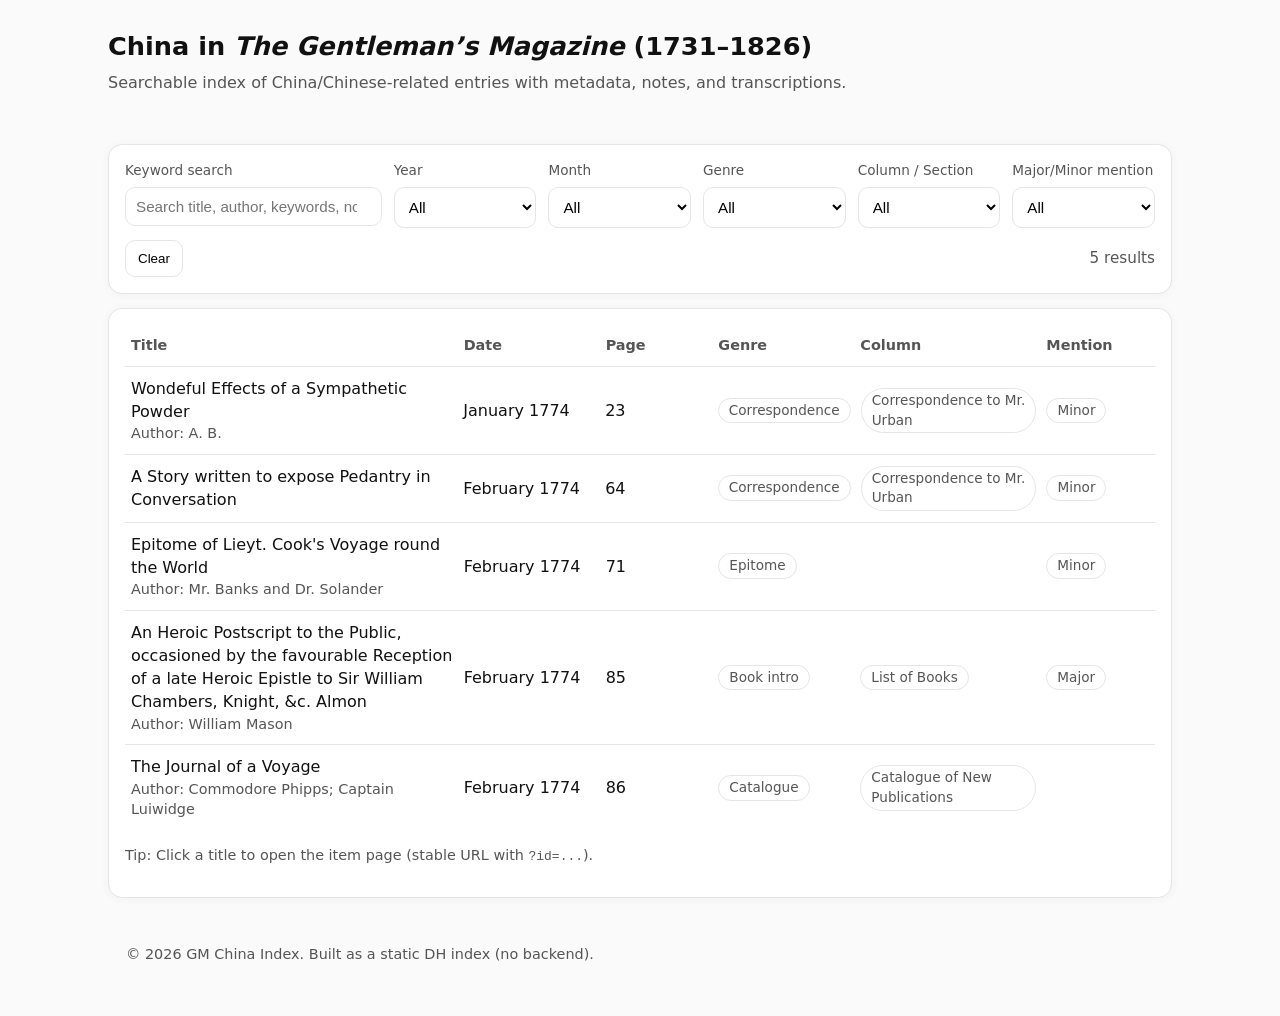
==== index.html @ 3014fca6 "Add files via upload" ====
<!doctype html>
<html lang="en">
<head>
  <meta charset="utf-8" />
  <meta name="viewport" content="width=device-width,initial-scale=1" />
  <title>China in The Gentleman’s Magazine (1731–1826)</title>
  <link rel="stylesheet" href="style.css" />
</head>
<body>
  <header class="wrap">
    <div class="brand">
      <h1>China in <em>The Gentleman’s Magazine</em> (1731–1826)</h1>
      <p class="sub">Searchable index of China/Chinese-related entries with metadata, notes, and transcriptions.</p>
    </div>
  </header>

  <main class="wrap">
    <section class="controls card">
      <div class="grid">
        <div class="field">
          <label for="q">Keyword search</label>
          <input id="q" type="search" placeholder="Search title, author, keywords, notes, transcription..." />
        </div>

        <div class="field">
          <label for="year">Year</label>
          <select id="year">
            <option value="">All</option>
          </select>
        </div>

        <div class="field">
          <label for="month">Month</label>
          <select id="month">
            <option value="">All</option>
          </select>
        </div>

        <div class="field">
          <label for="genre">Genre</label>
          <select id="genre">
            <option value="">All</option>
          </select>
        </div>

        <div class="field">
          <label for="column">Column / Section</label>
          <select id="column">
            <option value="">All</option>
          </select>
        </div>

        <div class="field">
          <label for="mention">Major/Minor mention</label>
          <select id="mention">
            <option value="">All</option>
            <option value="Major">Major</option>
            <option value="Minor">Minor</option>
          </select>
        </div>
      </div>

      <div class="row">
        <button id="clear" class="btn">Clear</button>
        <div class="meta">
          <span id="count">0</span> results
        </div>
      </div>
    </section>

    <section class="card">
      <div class="table-head">
        <div class="th">Title</div>
        <div class="th">Date</div>
        <div class="th">Page</div>
        <div class="th">Genre</div>
        <div class="th">Column</div>
        <div class="th">Mention</div>
      </div>

      <div id="results" class="table-body" aria-live="polite"></div>

      <div class="footnote">
        <p>
          Tip: Click a title to open the item page (stable URL with <code>?id=...</code>).
        </p>
      </div>
    </section>

    <footer class="wrap footer">
      <p>© <span id="yr"></span> GM China Index. Built as a static DH index (no backend).</p>
    </footer>
  </main>

  <script src="app.js"></script>
</body>
</html>
---- style.css ----
:root {
  --bg: #fafafa;
  --fg: #111;
  --muted: #555;
  --card: #fff;
  --border: #e5e5e5;
  --shadow: 0 1px 10px rgba(0,0,0,0.04);
  --radius: 14px;
  --mono: ui-monospace, SFMono-Regular, Menlo, Monaco, Consolas, "Liberation Mono", "Courier New", monospace;
  --sans: system-ui, -apple-system, Segoe UI, Roboto, Helvetica, Arial, "Apple Color Emoji","Segoe UI Emoji";
}

* { box-sizing: border-box; }
body {
  margin: 0;
  font-family: var(--sans);
  background: var(--bg);
  color: var(--fg);
  line-height: 1.45;
}

.wrap { max-width: 1100px; margin: 0 auto; padding: 18px; }

header .brand h1 { margin: 10px 0 6px; font-size: 1.6rem; }
.sub { margin: 0; color: var(--muted); }

.card {
  background: var(--card);
  border: 1px solid var(--border);
  border-radius: var(--radius);
  box-shadow: var(--shadow);
  padding: 16px;
  margin: 14px 0;
}

.grid {
  display: grid;
  grid-template-columns: 1.8fr repeat(5, 1fr);
  gap: 12px;
}

@media (max-width: 980px) {
  .grid { grid-template-columns: 1fr 1fr; }
}

.field label { display: block; font-size: 0.85rem; color: var(--muted); margin-bottom: 6px; }
.field input, .field select {
  width: 100%;
  padding: 10px 10px;
  border-radius: 10px;
  border: 1px solid var(--border);
  background: #fff;
  font-size: 0.95rem;
}

.row {
  display: flex;
  align-items: center;
  justify-content: space-between;
  margin-top: 12px;
  gap: 12px;
}

.btn {
  border: 1px solid var(--border);
  background: #fff;
  border-radius: 10px;
  padding: 10px 12px;
  cursor: pointer;
}
.btn:hover { background: #f3f3f3; }

.meta { color: var(--muted); font-size: 0.95rem; }
.footer { color: var(--muted); font-size: 0.9rem; }

.table-head, .tr {
  display: grid;
  grid-template-columns: 2.2fr 0.9fr 0.7fr 0.9fr 1.2fr 0.7fr;
  gap: 10px;
  align-items: center;
}
.table-head {
  padding: 10px 6px;
  border-bottom: 1px solid var(--border);
  font-weight: 600;
  color: var(--muted);
  font-size: 0.9rem;
}
.table-body .tr {
  padding: 10px 6px;
  border-bottom: 1px solid var(--border);
}
.table-body .tr:last-child { border-bottom: none; }

a.titlelink {
  color: inherit;
  text-decoration: none;
}
a.titlelink:hover { text-decoration: underline; }

.badge {
  display: inline-block;
  padding: 2px 10px;
  border: 1px solid var(--border);
  border-radius: 999px;
  font-size: 0.85rem;
  color: var(--muted);
  background: #fff;
}

.footnote { color: var(--muted); font-size: 0.9rem; }
code { font-family: var(--mono); font-size: 0.9em; }

.back {
  display: inline-block;
  margin: 8px 0 14px;
  color: inherit;
  text-decoration: none;
  border: 1px solid var(--border);
  background: #fff;
  padding: 8px 10px;
  border-radius: 10px;
}
.back:hover { background: #f3f3f3; }

.dl {
  display: grid;
  grid-template-columns: 220px 1fr;
  gap: 10px 14px;
  margin: 0;
}
.dl dt { color: var(--muted); }
.dl dd { margin: 0; }

.prose { white-space: pre-wrap; }
.quote {
  margin: 0;
  padding: 12px 14px;
  border-left: 4px solid var(--border);
  background: #fcfcfc;
  border-radius: 10px;
  white-space: pre-wrap;
}

.cite { font-family: var(--mono); }
.small { color: var(--muted); font-size: 0.9rem; }
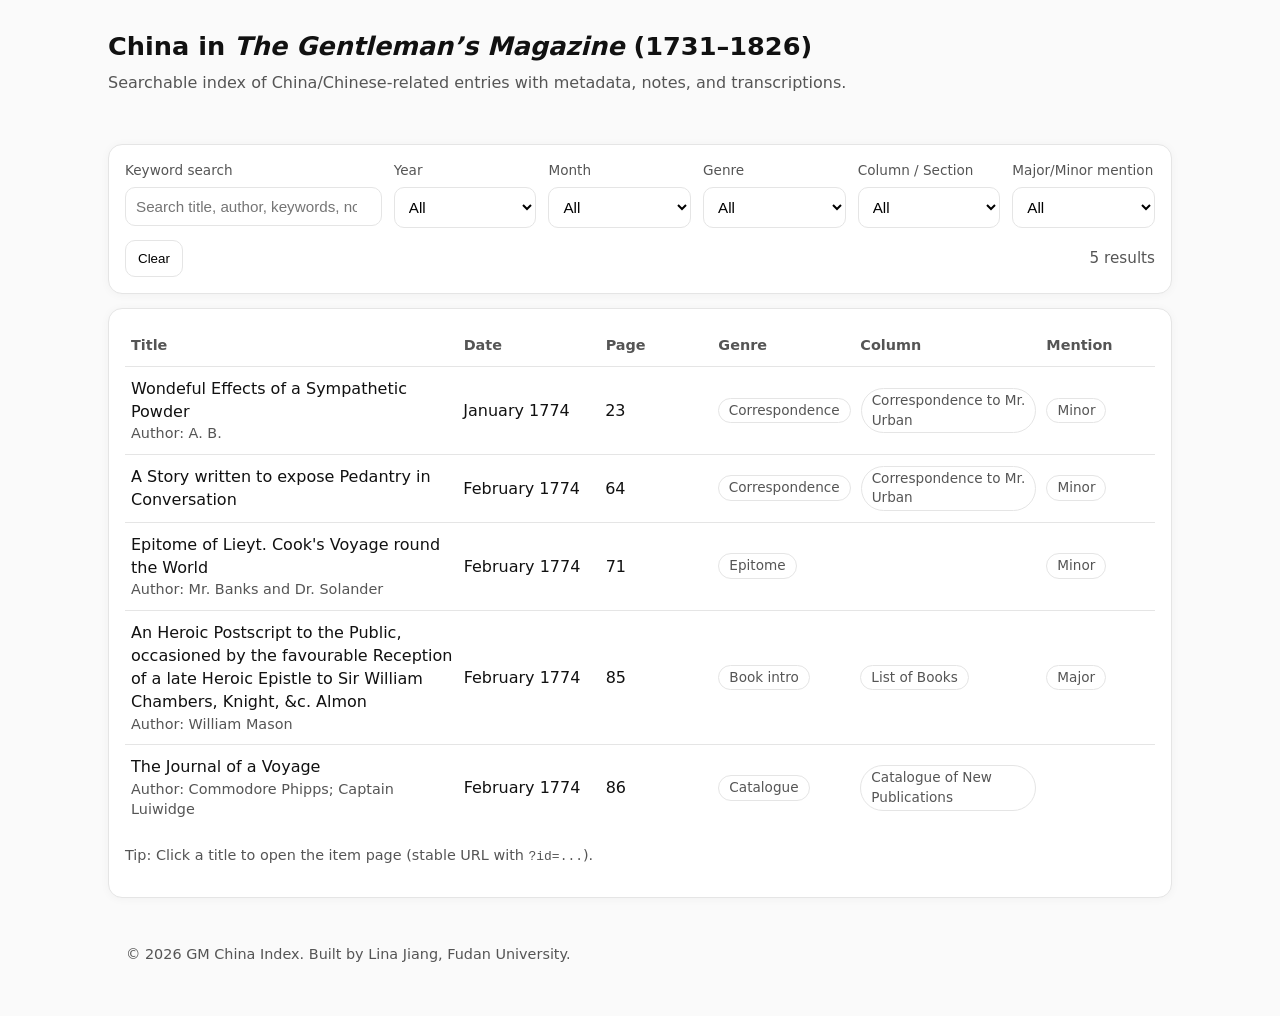
==== commit c0841d77: "Add files via upload" ====
--- a/index.html
+++ b/index.html
@@ -88,7 +88,7 @@
     </section>
 
     <footer class="wrap footer">
-      <p>© <span id="yr"></span> GM China Index. Built as a static DH index (no backend).</p>
+      <p>© <span id="yr"></span> GM China Index. Built by Lina Jiang, Fudan University.</p>
     </footer>
   </main>
 
